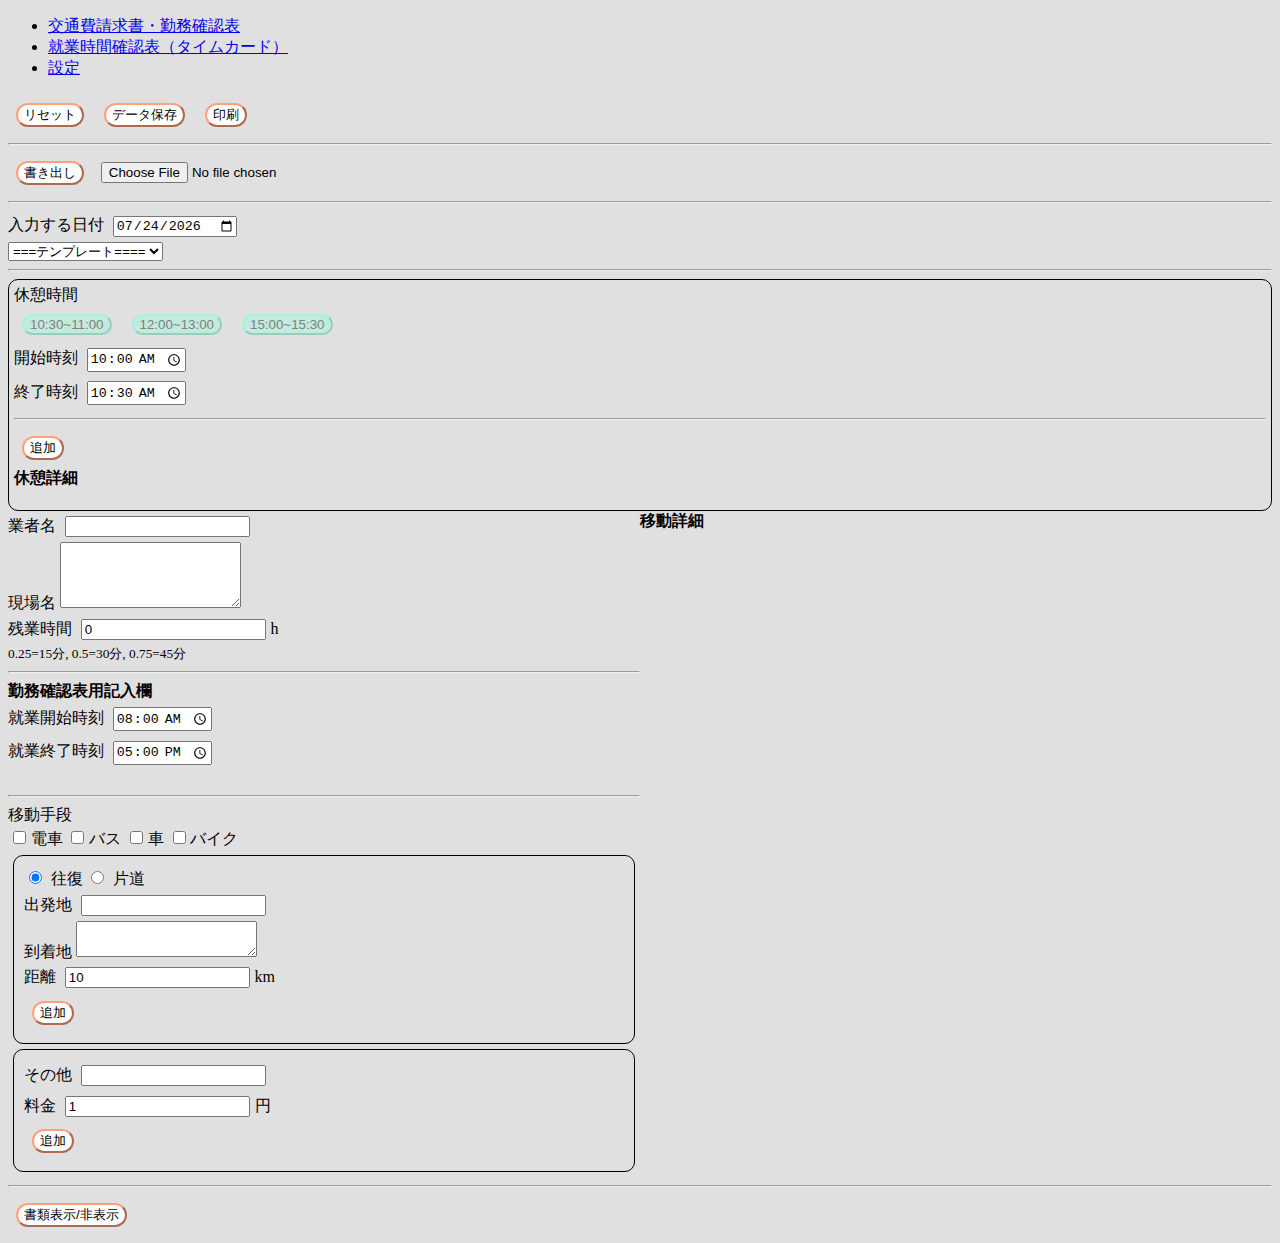
==== paper/invoice.html @ 856dcf21 "[mod]レイアウト微調整" ====
<!DOCTYPE html>
<html lang="ja">
  <head>
    <meta charset="UTF-8" />
    <meta name="viewport" content="width=device-width, initial-scale=1.0" />
    <title>交通費請求書・勤務確認表</title>
    <link rel="stylesheet" href="../css/view.css" />
    <link rel="stylesheet" href="../css/paper-common.css" />
    <link rel="stylesheet" href="../css/b5.css" />
    <link rel="stylesheet" href="../css/util.css" />
    <link rel="stylesheet" href="../css/common.css" />
    <link rel="stylesheet" href="../css/invoice.css" />
    <link rel="stylesheet" href="../css/invoice-work-content.css" />
  </head>
  <body>
    <header class="no-print">
      <ul>
        <li>
          <a href="./invoice.html">交通費請求書・勤務確認表</a>
        </li>
        <li>
          <a href="./timecard.html">就業時間確認表（タイムカード）</a>
        </li>
        <li>
          <a href="../setting/index.html">設定</a>
        </li>
      </ul>
      <div>
        <button onclick="reset()">リセット</button>
        <button class="action-button" onclick="save()">データ保存</button>
        <button onclick="print()">印刷</button>
        <hr />
        <button onclick="output()">書き出し</button>
        <input type="file" id="file-input" />
      </div>
      <hr />
    </header>
    <div class="no-print">
      <div>
        <label for="date-input">
          入力する日付
          <input type="date" name="date-input" id="date-input" />
        </label>
        <br />
        <select id="sele-template">
          <option value="">===テンプレート====</option>
        </select>
      </div>
      <hr />
      <div class="border-rounded">
        休憩時間
        <div>
          <button
            class="template-button"
            onclick="setRestTimeInput('10:30','11:00')"
          >
            10:30~11:00
          </button>
          <button
            class="template-button"
            onclick="setRestTimeInput('12:00','13:00')"
          >
            12:00~13:00
          </button>
          <button
            class="template-button"
            onclick="setRestTimeInput('15:00','15:30')"
          >
            15:00~15:30
          </button>
        </div>
        <div>
          <label for="rest-start-input">
            開始時刻
            <input
              type="time"
              name="rest-start"
              id="rest-start-input"
              value="10:00"
              step="900"
            />
          </label>
          <br />
          <label for="rest-finish-input">
            終了時刻
            <input
              type="time"
              name="rest-finish"
              id="rest-finish-input"
              value="10:30"
              step="900"
            />
          </label>
        </div>
        <hr />
        <button id="add-rest-time-button" onclick="addRestTime()">追加</button>

        <div>
          <div id="rest-list">
            <b>休憩詳細</b>
            <ol></ol>
          </div>
        </div>
      </div>
      <div id="input-container" class="no-print">
        <div>
          <div>
            <label for="vendor-input">業者名</label>
            <input type="text" id="vendor-input" />
            <br />
            <label for="site-input">現場名</label>
            <textarea name="site-input" id="site-input" rows="4"></textarea>
            <br />
          </div>
          <div>
            <label for="overtime-input">残業時間</label>
            <input
              type="number"
              name="overtime-input"
              id="overtime-input"
              min="0"
              step="0.25"
              value="0"
            />h
            <br />
            <small>0.25=15分, 0.5=30分, 0.75=45分</small>
          </div>
          <hr />
          <div id="for-timecard-wrapper">
            <b>勤務確認表用記入欄</b>
            <div></div>
            <div id="work-time-wrapper">
              <label for="start-time-input">
                就業開始時刻
                <input
                  type="time"
                  name="start-time"
                  id="start-time-input"
                  value="08:00"
                  step="900"
                />
              </label>
              <br />
              <label for="finish-time-input">
                就業終了時刻
                <input
                  type="time"
                  name="finish-time"
                  id="finish-time-input"
                  value="17:00"
                  step="900"
                />
              </label>
            </div>
            <br />
          </div>
          <hr />
          <div id="way-wrapper">
            <label for="way-radio">移動手段</label>
            <br />

            <!-- <label for="way-train">
              <input
                type="checkbox"
                name="way-radio"
                value="-1"
                id="way-none"
                checked
              />
              なし
            </label> -->
            <label for="way-train">
              <input
                type="checkbox"
                name="way-radio"
                value="0"
                id="way-train"
              />電車
            </label>
            <label for="way-bus">
              <input
                type="checkbox"
                name="way-radio"
                value="1"
                id="way-bus"
              />バス
            </label>
            <label for="way-car">
              <input
                type="checkbox"
                name="way-radio"
                value="2"
                id="way-car"
              />車
            </label>
            <label for="way-bike">
              <input
                type="checkbox"
                name="way-radio"
                value="3"
                id="way-bike"
              />バイク
            </label>
          </div>

          <div id="path-detail-wrapper">
            <div>
              <div>
                <label for="roundtrip-radio">
                  <input
                    type="radio"
                    name="roundtrip-rate-radio"
                    id="roundtrip-radio"
                    value="2"
                    checked
                  />
                  往復
                </label>
                <label for="oneway-radio">
                  <input
                    type="radio"
                    name="roundtrip-rate-radio"
                    id="oneway-radio"
                    value="1"
                  />
                  片道
                </label>
              </div>
              <div id="car-detali-form-wrapper">
                <label for="from-input"
                  >出発地
                  <input type="text" name="from-input" id="from-input" />
                </label>
                <br />
                <label for="to-input">
                  到着地
                  <!-- <input type="text" name="to-input" id="to-input" /> -->
                  <textarea name="to-input" id="to-input"></textarea>
                </label>
              </div>
              <div>
                <label for="distance-input">
                  距離
                  <input
                    type="number"
                    min="1"
                    step="1"
                    id="distance-input"
                    value="10"
                  /><span>km</span>
                </label>
              </div>
              <div>
                <button id="add-detail-button">追加</button>
              </div>
            </div>
            <div id="others-wrapper">
              <label for="">
                その他
                <input type="text" name="others-input" id="others-input" />
              </label>
              <br />
              <label for="others-fee">
                料金
                <input
                  type="number"
                  name="others-fee"
                  id="others-fee-input"
                  value="1"
                  min="1"
                />円
              </label>
              <div><button id="add-others-button">追加</button></div>
            </div>
          </div>
        </div>
        <div id="work-content-wrapper">
          <div id="added-details">
            <b>移動詳細</b>
            <ol></ol>
          </div>
        </div>
      </div>
      <hr />
      <button onclick="toggleSheet()">書類表示/非表示</button>
    </div>
    <section class="sheet" style="display: none">
      <div id="row_1">交通費請求書・勤務確認表</div>
      <div id="row_2">
        <div class="col_1">
          切符・領収書等は用紙にホッチキスで外れないように留めて下さい。<br />
          ※夜勤・現着中止・雨天中止等も記入して下さい。
        </div>
        <div class="col_2">
          <table id="sign">
            <tr>
              <td>請求者名</td>
              <td>
                &nbsp;<span id="fee-month">月給</span>&nbsp;<span id="fee-week"
                  >週給</span
                >&nbsp;
              </td>
              <td id="name-text"></td>
            </tr>
          </table>
        </div>
      </div>
      <div id="row_3">
        <table>
          <thead>
            <tr>
              <td>曜日</td>
              <td>日付</td>
              <td colspan="2">業者名・現場名</td>
              <td>残業</td>
              <td>交通手段</td>
              <td colspan="5">利用区間</td>
              <td>小計</td>
            </tr>
          </thead>
          <tbody>
            <tr>
              <td>金</td>
              <td>
                <div class="date-cell">
                  <div class="month"></div>
                  <div>/</div>
                  <div class="day"></div>
                </div>
              </td>
              <td colspan="2">
                <table class="normal-table">
                  <tr>
                    <td></td>
                  </tr>
                  <tr>
                    <td></td>
                  </tr>
                </table>
              </td>
              <td class="overtime">
                <span class="text"></span>
                <div></div>
              </td>
              <td>
                <div class="path-select">
                  <div>
                    <div class="path-way">電車</div>
                    <div>・</div>
                    <div class="path-way">バス</div>
                  </div>
                  <div>
                    <div class="path-way">車</div>
                    <div>・</div>
                    <div class="path-way">バイク</div>
                  </div>
                </div>
              </td>
              <td>
                <table class="normal-table path-table">
                  <tr>
                    <td class="path-detail-cell"><div></div></td>
                  </tr>
                  <tr>
                    <td></td>
                  </tr>
                  <tr>
                    <td></td>
                  </tr>
                </table>
              </td>
              <td>
                <table class="normal-table path-table">
                  <tr>
                    <td></td>
                  </tr>
                  <tr>
                    <td></td>
                  </tr>
                  <tr>
                    <td></td>
                  </tr>
                </table>
              </td>
              <td>
                <table class="normal-table path-table">
                  <tr>
                    <td></td>
                  </tr>
                  <tr>
                    <td></td>
                  </tr>
                  <tr>
                    <td></td>
                  </tr>
                </table>
              </td>
              <td>
                <table class="normal-table path-table">
                  <tr>
                    <td></td>
                  </tr>
                  <tr>
                    <td></td>
                  </tr>
                  <tr>
                    <td></td>
                  </tr>
                </table>
              </td>
              <td>
                <table class="normal-table path-table">
                  <tr>
                    <td></td>
                  </tr>
                  <tr>
                    <td></td>
                  </tr>
                  <tr>
                    <td></td>
                  </tr>
                </table>
              </td>
              <td></td>
            </tr>

            <tr>
              <td>土</td>
              <td>
                <div class="date-cell">
                  <div class="month"></div>
                  <div>/</div>
                  <div class="day"></div>
                </div>
              </td>
              <td colspan="2">
                <table class="normal-table">
                  <tr>
                    <td></td>
                  </tr>
                  <tr>
                    <td></td>
                  </tr>
                </table>
              </td>
              <td class="overtime">
                <span class="text"></span>
                <div></div>
              </td>
              <td>
                <div class="path-select">
                  <div>
                    <div class="path-way">電車</div>
                    <div>・</div>
                    <div class="path-way">バス</div>
                  </div>
                  <div>
                    <div class="path-way">車</div>
                    <div>・</div>
                    <div class="path-way">バイク</div>
                  </div>
                </div>
              </td>
              <td>
                <table class="normal-table path-table">
                  <tr>
                    <td class="path-detail-cell"><div></div></td>
                  </tr>
                  <tr>
                    <td></td>
                  </tr>
                  <tr>
                    <td></td>
                  </tr>
                </table>
              </td>

              <td>
                <table class="normal-table path-table">
                  <tr>
                    <td></td>
                  </tr>
                  <tr>
                    <td></td>
                  </tr>
                  <tr>
                    <td></td>
                  </tr>
                </table>
              </td>

              <td>
                <table class="normal-table path-table">
                  <tr>
                    <td></td>
                  </tr>
                  <tr>
                    <td></td>
                  </tr>
                  <tr>
                    <td></td>
                  </tr>
                </table>
              </td>
              <td>
                <table class="normal-table path-table">
                  <tr>
                    <td></td>
                  </tr>
                  <tr>
                    <td></td>
                  </tr>
                  <tr>
                    <td></td>
                  </tr>
                </table>
              </td>
              <td>
                <table class="normal-table path-table">
                  <tr>
                    <td></td>
                  </tr>
                  <tr>
                    <td></td>
                  </tr>
                  <tr>
                    <td></td>
                  </tr>
                </table>
              </td>

              <td></td>
            </tr>
            <tr>
              <td>日</td>
              <td>
                <div class="date-cell">
                  <div class="month"></div>
                  <div>/</div>
                  <div class="day"></div>
                </div>
              </td>
              <td colspan="2">
                <table class="normal-table">
                  <tr>
                    <td></td>
                  </tr>
                  <tr>
                    <td></td>
                  </tr>
                </table>
              </td>
              <td class="overtime">
                <span class="text"></span>
                <div></div>
              </td>
              <td>
                <div class="path-select">
                  <div>
                    <div class="path-way">電車</div>
                    <div>・</div>
                    <div class="path-way">バス</div>
                  </div>
                  <div>
                    <div class="path-way">車</div>
                    <div>・</div>
                    <div class="path-way">バイク</div>
                  </div>
                </div>
              </td>
              <td>
                <table class="normal-table path-table">
                  <tr>
                    <td class="path-detail-cell"><div></div></td>
                  </tr>
                  <tr>
                    <td></td>
                  </tr>
                  <tr>
                    <td></td>
                  </tr>
                </table>
              </td>
              <td>
                <table class="normal-table path-table">
                  <tr>
                    <td></td>
                  </tr>
                  <tr>
                    <td></td>
                  </tr>
                  <tr>
                    <td></td>
                  </tr>
                </table>
              </td>
              <td>
                <table class="normal-table path-table">
                  <tr>
                    <td></td>
                  </tr>
                  <tr>
                    <td></td>
                  </tr>
                  <tr>
                    <td></td>
                  </tr>
                </table>
              </td>
              <td>
                <table class="normal-table path-table">
                  <tr>
                    <td></td>
                  </tr>
                  <tr>
                    <td></td>
                  </tr>
                  <tr>
                    <td></td>
                  </tr>
                </table>
              </td>
              <td>
                <table class="normal-table path-table">
                  <tr>
                    <td></td>
                  </tr>
                  <tr>
                    <td></td>
                  </tr>
                  <tr>
                    <td></td>
                  </tr>
                </table>
              </td>

              <td></td>
            </tr>
            <tr>
              <td>月</td>
              <td>
                <div class="date-cell">
                  <div class="month"></div>
                  <div>/</div>
                  <div class="day"></div>
                </div>
              </td>
              <td colspan="2">
                <table class="normal-table">
                  <tr>
                    <td></td>
                  </tr>
                  <tr>
                    <td></td>
                  </tr>
                </table>
              </td>
              <td class="overtime">
                <span class="text"></span>
                <div></div>
              </td>
              <td>
                <div class="path-select">
                  <div>
                    <div class="path-way">電車</div>
                    <div>・</div>
                    <div class="path-way">バス</div>
                  </div>
                  <div>
                    <div class="path-way">車</div>
                    <div>・</div>
                    <div class="path-way">バイク</div>
                  </div>
                </div>
              </td>
              <td>
                <table class="normal-table path-table">
                  <tr>
                    <td class="path-detail-cell"><div></div></td>
                  </tr>
                  <tr>
                    <td></td>
                  </tr>
                  <tr>
                    <td></td>
                  </tr>
                </table>
              </td>
              <td>
                <table class="normal-table path-table">
                  <tr>
                    <td></td>
                  </tr>
                  <tr>
                    <td></td>
                  </tr>
                  <tr>
                    <td></td>
                  </tr>
                </table>
              </td>
              <td>
                <table class="normal-table path-table">
                  <tr>
                    <td></td>
                  </tr>
                  <tr>
                    <td></td>
                  </tr>
                  <tr>
                    <td></td>
                  </tr>
                </table>
              </td>
              <td>
                <table class="normal-table path-table">
                  <tr>
                    <td></td>
                  </tr>
                  <tr>
                    <td></td>
                  </tr>
                  <tr>
                    <td></td>
                  </tr>
                </table>
              </td>
              <td>
                <table class="normal-table path-table">
                  <tr>
                    <td></td>
                  </tr>
                  <tr>
                    <td></td>
                  </tr>
                  <tr>
                    <td></td>
                  </tr>
                </table>
              </td>

              <td></td>
            </tr>
            <tr>
              <td>火</td>
              <td>
                <div class="date-cell">
                  <div class="month"></div>
                  <div>/</div>
                  <div class="day"></div>
                </div>
              </td>
              <td colspan="2">
                <table class="normal-table">
                  <tr>
                    <td></td>
                  </tr>
                  <tr>
                    <td></td>
                  </tr>
                </table>
              </td>
              <td class="overtime">
                <span class="text"></span>
                <div></div>
              </td>
              <td>
                <div class="path-select">
                  <div>
                    <div class="path-way">電車</div>
                    <div>・</div>
                    <div class="path-way">バス</div>
                  </div>
                  <div>
                    <div class="path-way">車</div>
                    <div>・</div>
                    <div class="path-way">バイク</div>
                  </div>
                </div>
              </td>

              <td>
                <table class="normal-table path-table">
                  <tr>
                    <td class="path-detail-cell"><div></div></td>
                  </tr>
                  <tr>
                    <td></td>
                  </tr>
                  <tr>
                    <td></td>
                  </tr>
                </table>
              </td>
              <td>
                <table class="normal-table path-table">
                  <tr>
                    <td></td>
                  </tr>
                  <tr>
                    <td></td>
                  </tr>
                  <tr>
                    <td></td>
                  </tr>
                </table>
              </td>
              <td>
                <table class="normal-table path-table">
                  <tr>
                    <td></td>
                  </tr>
                  <tr>
                    <td></td>
                  </tr>
                  <tr>
                    <td></td>
                  </tr>
                </table>
              </td>
              <td>
                <table class="normal-table path-table">
                  <tr>
                    <td></td>
                  </tr>
                  <tr>
                    <td></td>
                  </tr>
                  <tr>
                    <td></td>
                  </tr>
                </table>
              </td>
              <td>
                <table class="normal-table path-table">
                  <tr>
                    <td></td>
                  </tr>
                  <tr>
                    <td></td>
                  </tr>
                  <tr>
                    <td></td>
                  </tr>
                </table>
              </td>
              <td></td>
            </tr>
            <tr>
              <td>水</td>
              <td>
                <div class="date-cell">
                  <div class="month"></div>
                  <div>/</div>
                  <div class="day"></div>
                </div>
              </td>
              <td colspan="2">
                <table class="normal-table">
                  <tr>
                    <td></td>
                  </tr>
                  <tr>
                    <td></td>
                  </tr>
                </table>
              </td>
              <td class="overtime">
                <span class="text"></span>
                <div></div>
              </td>
              <td>
                <div class="path-select">
                  <div>
                    <div class="path-way">電車</div>
                    <div>・</div>
                    <div class="path-way">バス</div>
                  </div>
                  <div>
                    <div class="path-way">車</div>
                    <div>・</div>
                    <div class="path-way">バイク</div>
                  </div>
                </div>
              </td>
              <td>
                <table class="normal-table path-table">
                  <tr>
                    <td class="path-detail-cell"><div></div></td>
                  </tr>

                  <tr>
                    <td></td>
                  </tr>
                  <tr>
                    <td></td>
                  </tr>
                </table>
              </td>

              <td>
                <table class="normal-table path-table">
                  <tr>
                    <td></td>
                  </tr>
                  <tr>
                    <td></td>
                  </tr>
                  <tr>
                    <td></td>
                  </tr>
                </table>
              </td>

              <td>
                <table class="normal-table path-table">
                  <tr>
                    <td></td>
                  </tr>
                  <tr>
                    <td></td>
                  </tr>
                  <tr>
                    <td></td>
                  </tr>
                </table>
              </td>
              <td>
                <table class="normal-table path-table">
                  <tr>
                    <td></td>
                  </tr>
                  <tr>
                    <td></td>
                  </tr>
                  <tr>
                    <td></td>
                  </tr>
                </table>
              </td>
              <td>
                <table class="normal-table path-table">
                  <tr>
                    <td></td>
                  </tr>
                  <tr>
                    <td></td>
                  </tr>
                  <tr>
                    <td></td>
                  </tr>
                </table>
              </td>

              <td></td>
            </tr>
            <tr>
              <td>木</td>
              <td>
                <div class="date-cell">
                  <div class="month"></div>
                  <div>/</div>
                  <div class="day"></div>
                </div>
              </td>
              <td colspan="2">
                <table class="normal-table">
                  <tr>
                    <td></td>
                  </tr>
                  <tr>
                    <td></td>
                  </tr>
                </table>
              </td>
              <td class="overtime">
                <span class="text"></span>
                <div></div>
              </td>
              <td>
                <div class="path-select">
                  <div>
                    <div class="path-way">電車</div>
                    <div>・</div>
                    <div class="path-way">バス</div>
                  </div>
                  <div>
                    <div class="path-way">車</div>
                    <div>・</div>
                    <div class="path-way">バイク</div>
                  </div>
                </div>
              </td>
              <td>
                <table class="normal-table path-table">
                  <tr>
                    <td class="path-detail-cell"><div></div></td>
                  </tr>
                  <tr>
                    <td></td>
                  </tr>
                  <tr>
                    <td></td>
                  </tr>
                </table>
              </td>

              <td>
                <table class="normal-table path-table">
                  <tr>
                    <td></td>
                  </tr>
                  <tr>
                    <td></td>
                  </tr>
                  <tr>
                    <td></td>
                  </tr>
                </table>
              </td>

              <td>
                <table class="normal-table path-table">
                  <tr>
                    <td></td>
                  </tr>
                  <tr>
                    <td></td>
                  </tr>
                  <tr>
                    <td></td>
                  </tr>
                </table>
              </td>
              <td>
                <table class="normal-table path-table">
                  <tr>
                    <td></td>
                  </tr>
                  <tr>
                    <td></td>
                  </tr>
                  <tr>
                    <td></td>
                  </tr>
                </table>
              </td>
              <td>
                <table class="normal-table path-table">
                  <tr>
                    <td></td>
                  </tr>
                  <tr>
                    <td></td>
                  </tr>
                  <tr>
                    <td></td>
                  </tr>
                </table>
              </td>

              <td></td>
            </tr>
          </tbody>
          <tfoot id="table-foot">
            <tr>
              <td colspan="2">出勤日数</td>
              <td>
                <span></span>
                <div></div>
              </td>
              <td>残業合計時間</td>
              <td>
                <span></span>
                <div></div>
              </td>
              <td colspan="4">交通費合計</td>
              <td colspan="3"><div></div></td>
            </tr>
          </tfoot>
        </table>
      </div>

      <div id="row_4">
        <table>
          <tr>
            <td><small>※事務記入欄</small></td>
            <td>電車</td>
            <td></td>
            <td>電車<br />バス</td>
            <td></td>
            <td>車</td>
            <td></td>
            <td>バイク</td>
            <td></td>
            <td>駐車場</td>
            <td></td>
            <td>高速代</td>
            <td></td>
            <td>（　　　）</td>
            <td></td>
          </tr>
        </table>
      </div>
    </section>

    <script src="../js/util.js"></script>
    <script src="../js/common.js"></script>
    <script src="../js/invoice.js"></script>
    <script src="../js/invoice-controll.js"></script>
    <script src="../js/event.js"></script>
    <!-- invoice-init.js : event.jsよりも後に -->
    <script src="../js/invoice-init.js"></script>
    <script src="../js/storage.js"></script>
  </body>
</html>
---- css/view.css ----
button {
  border-radius: 1rem;
  border-color: lightsalmon;
  background-color: white;
  margin: 0.5rem;
}

input {
  margin: 0.3rem;
}
---- css/paper-common.css ----
/* 印刷時の用紙設定 */
@page {
  margin: 0; /* ヘッダー・フッダーを無効化 */
}

/* 要素の初期化 */
.sheet *:not(small, b) {
  /* マージン・パディングをリセットした方がデザインしやすい */
  margin: 0;
  padding: 0;
  /* デフォルトのフォント */
  /* color: black; */
  font-family: '游ゴシック Medium', 'Yu Gothic Medium', '游ゴシック体', YuGothic,
    sans-serif;
  font-size: 9.5pt;
  font-weight: normal;
}

.sheet table {
  border-collapse: collapse;
  text-align: center;
}

/* ページレイアウト (section.sheet を１ページとする) */
.sheet {
  overflow: hidden;
  position: relative;
  box-sizing: border-box;
  /* page-break-after: always; */

  /* 余白サイズ */
  padding-top: 5mm;
  padding-left: 5mm;
  padding-right: 5mm;
}

/* プレビュー用のスタイル */
@media screen {
  body {
    background: #e0e0e0;
  }
  .sheet {
    background: white; /* 背景を白く */
    box-shadow: 0 0.5mm 2mm rgba(0, 0, 0, 0.3); /* ドロップシャドウ */
    margin: 5mm auto;
  }
}
/* 印刷用スタイル */
@media print {
  body {
    margin: 0;
  }
  .no-print {
    display: none;
    height: 0;
    overflow: hidden;
  }
}
---- css/b5.css ----
/* 印刷時の用紙設定 */
@page {
  size: 257mm 182mm; /* 用紙サイズ */
}

/* ページレイアウト (section.sheet を１ページとする) */
.sheet {
  /* 用紙サイズ B5 */
  height: 181mm;
  width: 257mm;
}

/* 印刷用スタイル */
@media print {
  body {
    /* width: 257mm; */
    height: 181mm;
  }
}
---- css/util.css ----
.border-rounded {
  border: 1px solid black;
  border-radius: 10px;
  padding: 5px;
}
---- css/common.css ----
.remove-button {
  border: 1px pink solid;
  border-radius: 100%;
  background-color: pink;
  color: red;
}
---- css/invoice.css ----
@media screen {
  .active {
    background-color: rgba(116, 238, 137, 0.291);
  }
}

.font-big {
  font-size: 12pt !important;
}

.template-button {
  color: gray;
  border-radius: 20px;
  border-color: rgba(127, 255, 212, 0.427);
  background-color: rgba(127, 255, 212, 0.312);
}
.template-button:hover {
  color: black;

  border-color: rgba(127, 255, 212, 0.534);
  background-color: rgba(127, 255, 212, 0.6);
}

div#input-container {
  display: flex;
}

div#input-container > div {
  width: 50%;
  min-height: 100px;
}

#input-container > div input[type='text'],
#input-container > div input[type='number'] {
  max-width: 70%;
}

/**===========================**/

div#row_1 {
  height: 5mm;
  text-align: center;
  /* font-weight: bold !important; */
}
/**===========================**/
div#row_2 {
  height: 12mm;
  display: flex;
}
div#row_2 div.col_1 {
  width: 175mm;
  float: left;
}
div#row_2 div.col_2 {
  float: right;
  padding: 1px;
}
table#sign {
  border: black 1px solid;
  padding: 1mm;
  height: 8mm;
}
table#sign tr {
  padding: 2px;
}

table#sign tr td {
  border: black 3px double;
}

table#sign td:nth-child(1) {
  width: 20mm;
}
table#sign td:nth-child(2) {
  width: 20mm;
}
/* table#sign td:nth-child(2) span:nth-child(2) {
  border: 2px solid black;
  border-radius: 60%;
} */
.fee-mark {
  border: 2px solid black;
  border-radius: 60%;
}
table#sign td:nth-child(3) {
  width: 50mm;
}
/**===========================**/
div#row_3 {
  height: 137mm;
}
div#row_3 > table {
  height: 134mm;
  width: 247mm;
}
div#row_3 > table td {
  position: relative;
}

/**===========BORDER================**/

div#row_3 > table thead tr {
  border: 1px solid black;
  border-top: 3px black double;
  border-bottom: 3px black double;
}
div#row_3 > table thead td {
  border: 2px solid black;
}

div#row_3 > table tfoot tr {
  border: 1px solid black;
  border-top: 3px black double;
  border-bottom: 3px black double;
}
div#row_3 > table tfoot td {
  border: 2px solid black;
}

div#row_3 > table tbody td {
  border: 2px solid black;
}

div#row_3 table tr td:nth-child(3) td {
  height: 8mm;
}
div#row_3 table tr td:nth-child(3) td > div {
  height: 8mm;
  align-content: center;
}
div#row_3 > table tr td:first-child {
  border-left: 4px black double;
}
div#row_3 > table tr td:nth-child(2) {
}
div#row_3 > table tr td:nth-child(4) {
}
div#row_3 > table tr td:nth-of-type(n + 6):nth-of-type(-n + 9) {
  border-right: 1px lightgray solid;
}
div#row_3 > table tr td:nth-of-type(n + 7):nth-of-type(-n + 10) {
  border-left: 1px lightgray solid;
}
div#row_3 > table tr td:last-child {
  border-right: 3px black double;
}
div#row_3 > table tbody tr:last-child {
  border-bottom: 4px black double;
}

#row_3 thead td:last-child,
#row_3 tfoot td:last-child {
  border-right: 3px black double !important;
}

#row_3 thead td:last-child {
  border-left: 2px solid black !important;
}

div#row_3 > table.normal-table td {
  border: none !important;
}

/* 小計 */
div#row_3 > table > tbody > tr > td:nth-child(11) {
  font-weight: bold;
  font-size: 12pt;
}

/* 残業 */
div#row_3 > table :not(thead) tr td:nth-child(4) div {
  position: absolute;
  right: 1px;
  bottom: 1px;
}
div#row_3 > table :not(thead) tr td:nth-child(4) div::before {
  content: 'H';
}
/* 出勤日数 */

div#row_3 > table tfoot tr td:nth-child(2) div {
  position: absolute;
  right: 1px;
  bottom: 1px;
}
div#row_3 > table tfoot tr td:nth-child(2) div::before {
  content: 'P';
}

div#row_3 > table > tr {
  height: 16mm;
}

div#row_3 tfoot td:nth-child(even) span {
  font-weight: bold !important;
  font-size: 12pt;
}

/**==========列幅==============**/
div#row_3 > table :not(tfoot) td:nth-child(1) {
  width: 7mm;
}
div#row_3 > table :not(tfoot) td:nth-child(2) {
  width: 10mm;
}
div#row_3 > table :not(tfoot) td:nth-child(3) {
  width: 50mm;
}
div#row_3 > table :not(tfoot) td:nth-child(4) {
  width: 13mm;
}
div#row_3 > table :not(tfoot) td:nth-child(5) {
  width: 25mm;
}
div#row_3 > table :not(tfoot) td {
  width: 22mm;
}
div#row_3 > table :not(tfoot) td:nth-child(11) {
  width: 13mm;
}

div#row_3 > table tfoot td:nth-child(2) {
  width: 27mm;
}
div#row_3 > table tfoot td:nth-child(3) {
  width: 23mm;
}
.date-cell {
  width: 9mm;
  margin: auto !important;
}
.date-cell .month {
  text-align: left;
}
.date-cell .day {
  text-align: right;
}
div#row_3 > table tbody td:nth-child(2) {
  width: 11mm;
}

.normal-table {
  width: 100%;
  height: 100%;
}
.normal-table tr {
  border: none !important;
}
.normal-table td {
  border: none !important;
}
.normal-table tr:first-child td {
  border-bottom: solid 1px lightgray !important;
}
.normal-table tr:first-child {
  border-top: none;
}
.normal-table tr:last-child {
  border-bottom: none;
}

.path-table tr:nth-child(2) {
  border-bottom: 1px solid black !important;
}
.path-table td {
  height: 5mm;
  border: 1px solid lightgray !important;
}
.path-table tr:first-child td {
  border-top: none !important;
}

.path-table td:first-child {
  border-left: none !important;
}
.path-table td:last-child {
  border-right: none !important;
}
.path-table tr:last-child td {
  border-bottom: none !important;
}
.path-select {
  /* display: flex;
  flex-direction: column; */
}
.path-select > div {
  display: flex;
  justify-content: center;
}
.path-table {
}
.path-table td {
  border: 1px solid black;
  width: 22mm !important;
}
/**** 移動手段 ****/

.way-path {
  position: relative;
}
.way-selected {
  border: 1px solid black;
  border-radius: 100%;
}

#path-detail-wrapper > div {
  margin: 5px;
  padding: 10px;
  border: solid black 1px;
  border-radius: 10px;
}
.path-detail-cell div {
  position: absolute;
  top: 0;
  left: 0;
  width: 112mm;
  height: 17mm;
  text-wrap: nowrap;
  align-content: center;
}
.path-detail-cell div * {
  position: relative;
  height: auto;
  z-index: 1;
}
.path-detail-cell div span {
  font-size: inherit;
}
.path-detail-cell div span::before {
  /* content: '×'; */
}

/**===========================**/
div#row_4 {
  height: 10mm;
  margin-top: 3mm;
}

div#row_4 table tr td:first-child {
  width: 20mm;
}
div#row_4 table tr td:not(:first-child) {
  width: 16mm;
  border: 1px black solid;
}
div#row_4 table tr td:nth-last-of-type(-n + 14) {
  border-top: 3px black solid;
  border-bottom: 3px black solid;
}
div#row_4 table tr td:nth-child(even) {
  border-left: 3px black solid;
}
div#row_4 table tr td:last-child {
  border-right: 3px black solid;
}
---- css/invoice-work-content.css ----
#work-time-row {
  background-color: white;
  padding: 5px;
  border-radius: 10px;
  border: 1px rgb(161, 161, 161) solid;
}
#work-time-label {
}
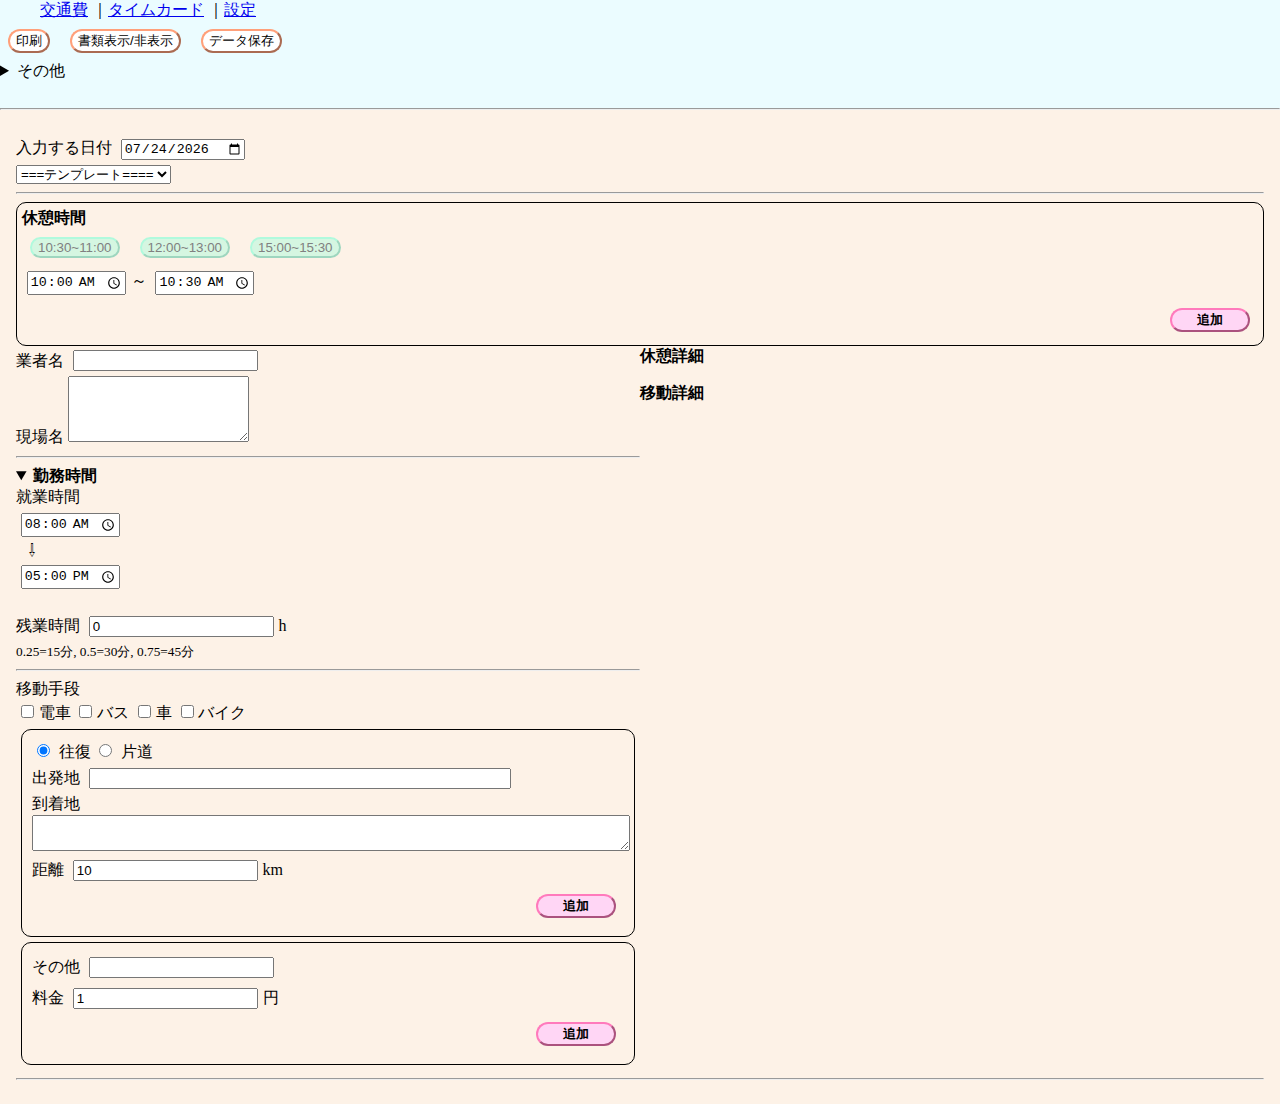
==== commit a7364bce: "デザイン変更" ====
--- a/paper/invoice.html
+++ b/paper/invoice.html
@@ -16,26 +16,32 @@
     <header class="no-print">
       <ul>
         <li>
-          <a href="./invoice.html">交通費請求書・勤務確認表</a>
+          <a href="./invoice.html">交通費</a>
         </li>
         <li>
-          <a href="./timecard.html">就業時間確認表（タイムカード）</a>
+          <a href="./timecard.html">タイムカード</a>
         </li>
         <li>
           <a href="../setting/index.html">設定</a>
         </li>
       </ul>
       <div>
-        <button onclick="reset()">リセット</button>
+        <button onclick="print()">印刷</button>
+        <button onclick="toggleSheet()">書類表示/非表示</button>
         <button class="action-button" onclick="save()">データ保存</button>
-        <button onclick="print()">印刷</button>
-        <hr />
-        <button onclick="output()">書き出し</button>
-        <input type="file" id="file-input" />
+        <details>
+          <summary>その他</summary>
+          <button onclick="output()">エクスポート</button>
+          <br />
+          <label for="file-input">インポート</label>
+          <input type="file" id="file-input" />
+          <!-- <button onclick="reset()">リセット</button> -->
+        </details>
+        <br />
       </div>
       <hr />
     </header>
-    <div class="no-print">
+    <div id="container" class="no-print">
       <div>
         <label for="date-input">
           入力する日付
@@ -48,7 +54,7 @@
       </div>
       <hr />
       <div class="border-rounded">
-        休憩時間
+        <b>休憩時間</b>
         <div>
           <button
             class="template-button"
@@ -70,36 +76,29 @@
           </button>
         </div>
         <div>
-          <label for="rest-start-input">
-            開始時刻
-            <input
-              type="time"
-              name="rest-start"
-              id="rest-start-input"
-              value="10:00"
-              step="900"
-            />
-          </label>
-          <br />
-          <label for="rest-finish-input">
-            終了時刻
-            <input
-              type="time"
-              name="rest-finish"
-              id="rest-finish-input"
-              value="10:30"
-              step="900"
-            />
-          </label>
+          <input
+            type="time"
+            name="rest-start"
+            id="rest-start-input"
+            value="10:00"
+            step="900"
+          />～
+          <input
+            type="time"
+            name="rest-finish"
+            id="rest-finish-input"
+            value="10:30"
+            step="900"
+          />
         </div>
-        <hr />
-        <button id="add-rest-time-button" onclick="addRestTime()">追加</button>
-
-        <div>
-          <div id="rest-list">
-            <b>休憩詳細</b>
-            <ol></ol>
-          </div>
+        <div class="text-right">
+          <button
+            id="add-rest-time-button"
+            class="add-button"
+            onclick="addRestTime()"
+          >
+            追加
+          </button>
         </div>
       </div>
       <div id="input-container" class="no-print">
@@ -112,26 +111,14 @@
             <textarea name="site-input" id="site-input" rows="4"></textarea>
             <br />
           </div>
-          <div>
-            <label for="overtime-input">残業時間</label>
-            <input
-              type="number"
-              name="overtime-input"
-              id="overtime-input"
-              min="0"
-              step="0.25"
-              value="0"
-            />h
-            <br />
-            <small>0.25=15分, 0.5=30分, 0.75=45分</small>
-          </div>
+
           <hr />
           <div id="for-timecard-wrapper">
-            <b>勤務確認表用記入欄</b>
-            <div></div>
-            <div id="work-time-wrapper">
-              <label for="start-time-input">
-                就業開始時刻
+            <details open>
+              <summary><b>勤務時間</b></summary>
+              <div id="work-time-wrapper">
+                就業時間
+                <br />
                 <input
                   type="time"
                   name="start-time"
@@ -139,10 +126,9 @@
                   value="08:00"
                   step="900"
                 />
-              </label>
-              <br />
-              <label for="finish-time-input">
-                就業終了時刻
+                <br />
+                &nbsp;&nbsp; ⇩
+                <br />
                 <input
                   type="time"
                   name="finish-time"
@@ -150,9 +136,22 @@
                   value="17:00"
                   step="900"
                 />
-              </label>
-            </div>
-            <br />
+              </div>
+              <br />
+              <div>
+                <label for="overtime-input">残業時間</label>
+                <input
+                  type="number"
+                  name="overtime-input"
+                  id="overtime-input"
+                  min="0"
+                  step="0.25"
+                  value="0"
+                />h
+                <br />
+                <small>0.25=15分, 0.5=30分, 0.75=45分</small>
+              </div>
+            </details>
           </div>
           <hr />
           <div id="way-wrapper">
@@ -160,15 +159,15 @@
             <br />
 
             <!-- <label for="way-train">
-              <input
-                type="checkbox"
-                name="way-radio"
-                value="-1"
-                id="way-none"
-                checked
-              />
-              なし
-            </label> -->
+                <input
+                  type="checkbox"
+                  name="way-radio"
+                  value="-1"
+                  id="way-none"
+                  checked
+                />
+                なし
+              </label> -->
             <label for="way-train">
               <input
                 type="checkbox"
@@ -250,8 +249,8 @@
                   /><span>km</span>
                 </label>
               </div>
-              <div>
-                <button id="add-detail-button">追加</button>
+              <div class="text-right">
+                <button id="add-detail-button" class="add-button">追加</button>
               </div>
             </div>
             <div id="others-wrapper">
@@ -270,11 +269,17 @@
                   min="1"
                 />円
               </label>
-              <div><button id="add-others-button">追加</button></div>
+              <div class="text-right">
+                <button id="add-others-button" class="add-button">追加</button>
+              </div>
             </div>
           </div>
         </div>
         <div id="work-content-wrapper">
+          <div id="rest-list">
+            <b>休憩詳細</b>
+            <ol></ol>
+          </div>
           <div id="added-details">
             <b>移動詳細</b>
             <ol></ol>
@@ -282,7 +287,6 @@
         </div>
       </div>
       <hr />
-      <button onclick="toggleSheet()">書類表示/非表示</button>
     </div>
     <section class="sheet" style="display: none">
       <div id="row_1">交通費請求書・勤務確認表</div>
--- a/css/view.css
+++ b/css/view.css
@@ -5,6 +5,11 @@
   margin: 0.5rem;
 }
 
+.add-button {
+  background-color: rgb(255, 214, 245);
+  border-color: rgb(255, 122, 188);
+  font-weight: bold;
+}
 input {
   margin: 0.3rem;
 }
--- a/css/paper-common.css
+++ b/css/paper-common.css
@@ -37,7 +37,7 @@
 /* プレビュー用のスタイル */
 @media screen {
   body {
-    background: #e0e0e0;
+    background: #fdf2e7;
   }
   .sheet {
     background: white; /* 背景を白く */
--- a/css/invoice.css
+++ b/css/invoice.css
@@ -3,11 +3,37 @@
     background-color: rgba(116, 238, 137, 0.291);
   }
 }
-
+body {
+  margin: 0;
+}
+header {
+  position: sticky;
+  top: 0;
+  background-color: rgb(235, 252, 255);
+}
+header > ul {
+  display: flex;
+  margin: 0;
+  list-style: none;
+}
+header > ul li:not(:last-child)::after {
+  content: '｜';
+}
+header details {
+  display: inline;
+}
+#container {
+  padding: 1rem;
+}
 .font-big {
   font-size: 12pt !important;
 }
-
+.add-button {
+  width: 5rem;
+}
+.text-right {
+  text-align: right;
+}
 .template-button {
   color: gray;
   border-radius: 20px;
@@ -35,6 +61,9 @@
   max-width: 70%;
 }
 
+#car-detali-form-wrapper * {
+  width: 100%;
+}
 /**===========================**/
 
 div#row_1 {
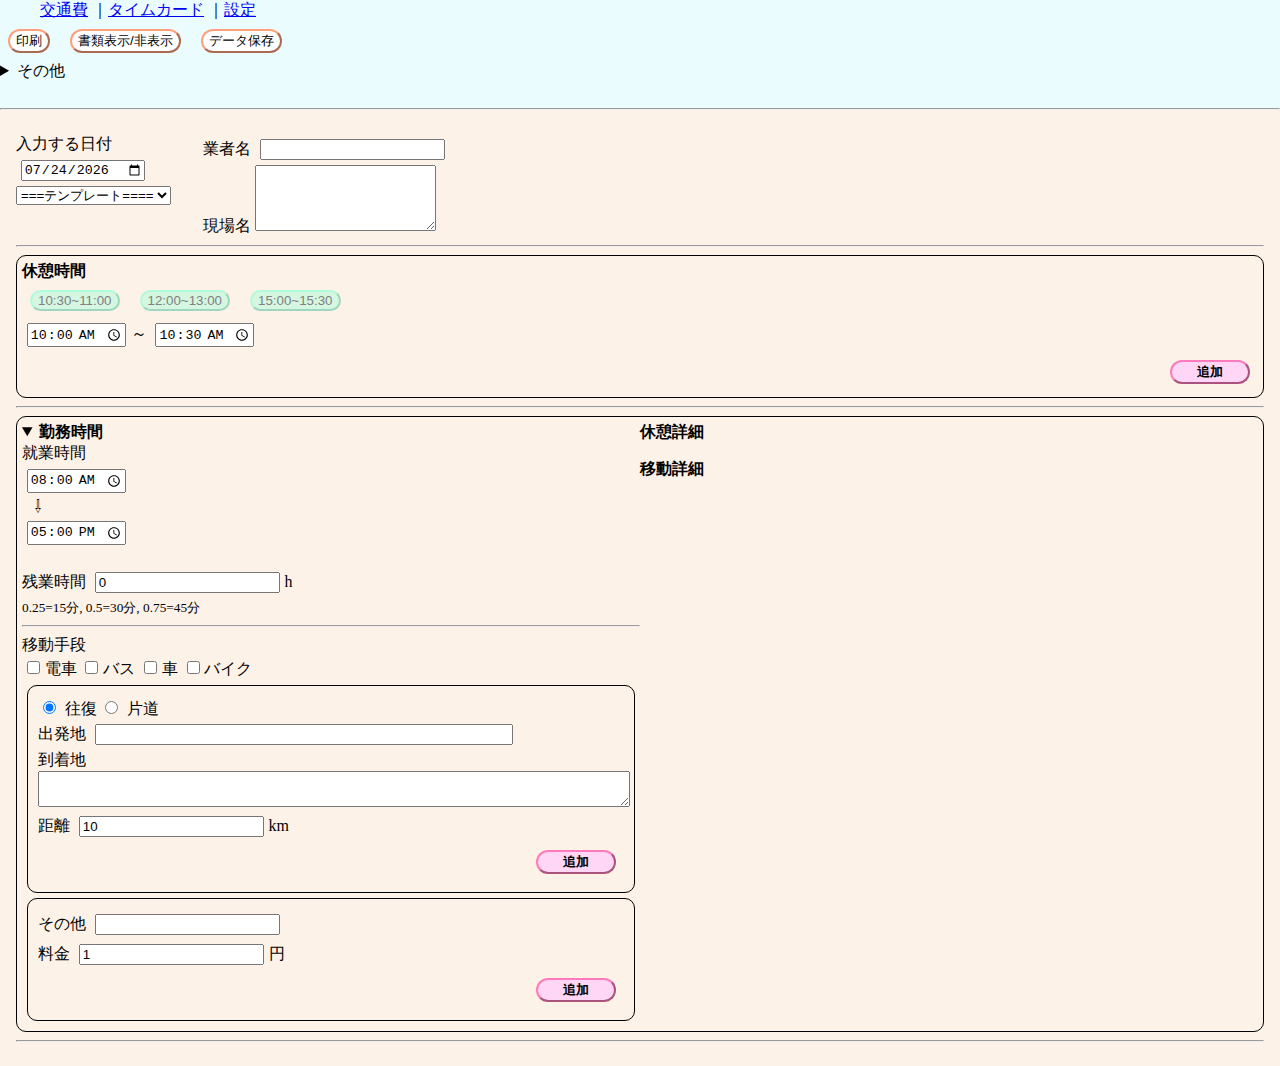
==== commit f2f0ba7b: "[mod]レイアウト微調整・印刷時の帳票表示調整" ====
--- a/paper/invoice.html
+++ b/paper/invoice.html
@@ -42,15 +42,24 @@
       <hr />
     </header>
     <div id="container" class="no-print">
-      <div>
-        <label for="date-input">
-          入力する日付
+      <div class="d-flex">
+        <div class="m-r2">
+          <label for="date-input"> 入力する日付 </label>
+          <br />
           <input type="date" name="date-input" id="date-input" />
-        </label>
-        <br />
-        <select id="sele-template">
-          <option value="">===テンプレート====</option>
-        </select>
+          <br />
+          <select id="sele-template">
+            <option value="">===テンプレート====</option>
+          </select>
+        </div>
+        <div>
+          <label for="vendor-input">業者名</label>
+          <input type="text" id="vendor-input" />
+          <br />
+          <label for="site-input">現場名</label>
+          <textarea name="site-input" id="site-input" rows="4"></textarea>
+          <br />
+        </div>
       </div>
       <hr />
       <div class="border-rounded">
@@ -101,18 +110,9 @@
           </button>
         </div>
       </div>
-      <div id="input-container" class="no-print">
+      <hr />
+      <div id="input-container" class="d-flex border-rounded">
         <div>
-          <div>
-            <label for="vendor-input">業者名</label>
-            <input type="text" id="vendor-input" />
-            <br />
-            <label for="site-input">現場名</label>
-            <textarea name="site-input" id="site-input" rows="4"></textarea>
-            <br />
-          </div>
-
-          <hr />
           <div id="for-timecard-wrapper">
             <details open>
               <summary><b>勤務時間</b></summary>
--- a/css/b5.css
+++ b/css/b5.css
@@ -1,19 +1,20 @@
-/* 印刷時の用紙設定 */
-@page {
-  size: 257mm 182mm; /* 用紙サイズ */
-}
-
 /* ページレイアウト (section.sheet を１ページとする) */
 .sheet {
   /* 用紙サイズ B5 */
-  height: 181mm;
+  height: 182mm;
   width: 257mm;
 }
 
 /* 印刷用スタイル */
 @media print {
+  /* 印刷時の用紙設定 */
+  @page {
+    /* 用紙サイズ */
+    /* size: 257mm 182mm; */
+    size: JIS-B5 landscape;
+  }
   body {
-    /* width: 257mm; */
-    height: 181mm;
+    width: 257mm;
+    height: 182mm;
   }
 }
--- a/css/invoice.css
+++ b/css/invoice.css
@@ -2,6 +2,12 @@
   .active {
     background-color: rgba(116, 238, 137, 0.291);
   }
+}
+.d-flex {
+  display: flex;
+}
+.m-r2 {
+  margin-right: 2rem;
 }
 body {
   margin: 0;
@@ -47,15 +53,10 @@
   background-color: rgba(127, 255, 212, 0.6);
 }
 
-div#input-container {
-  display: flex;
-}
-
 div#input-container > div {
   width: 50%;
   min-height: 100px;
 }
-
 #input-container > div input[type='text'],
 #input-container > div input[type='number'] {
   max-width: 70%;
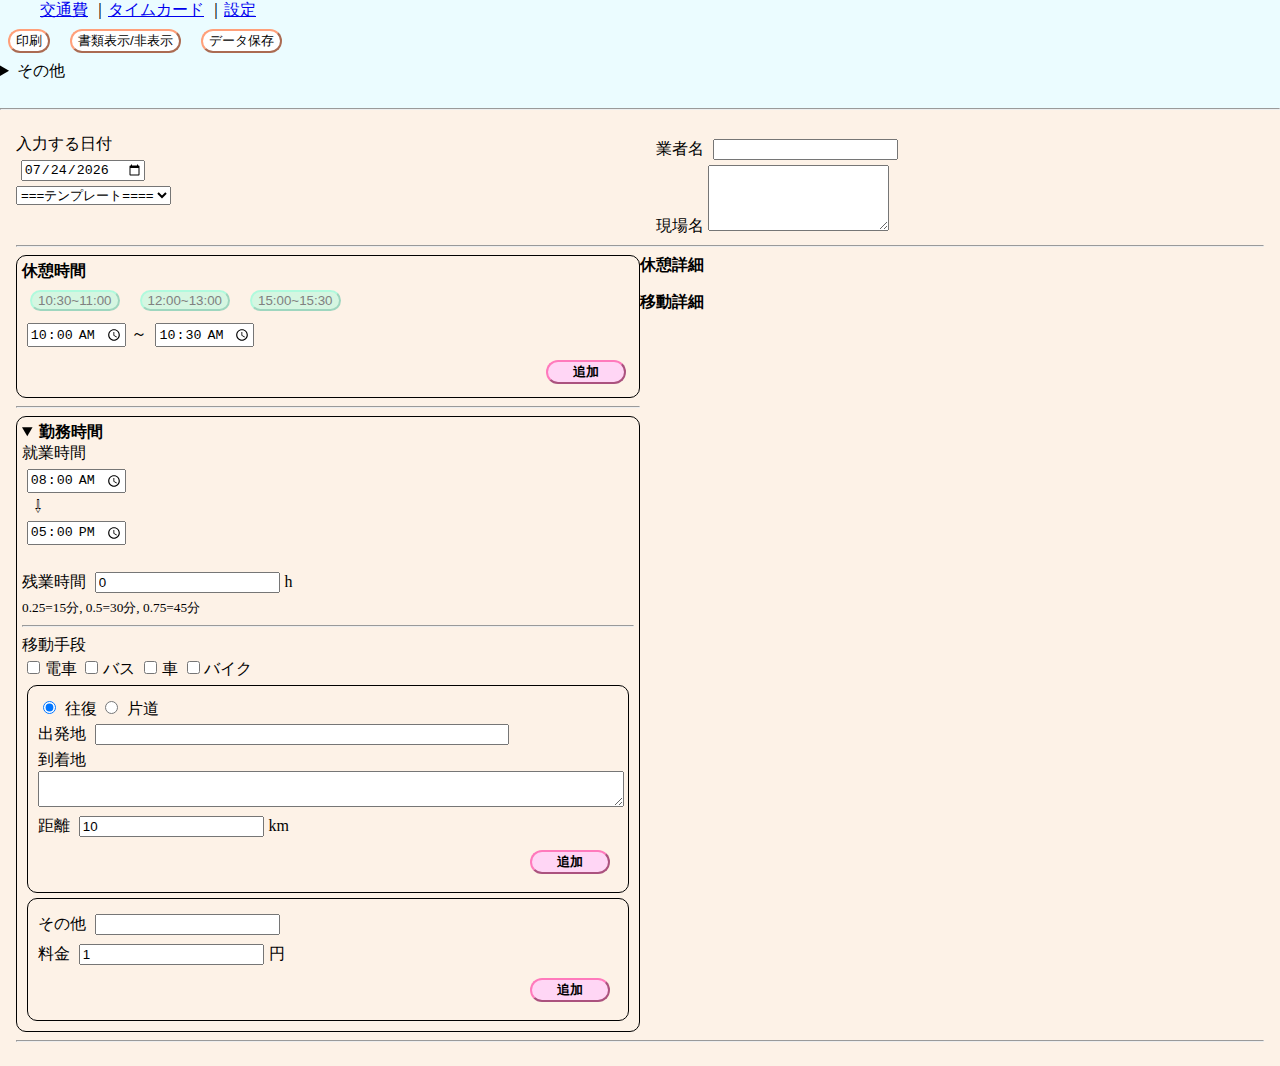
==== commit 81e1c77e: "レイアウト調整" ====
--- a/paper/invoice.html
+++ b/paper/invoice.html
@@ -62,230 +62,241 @@
         </div>
       </div>
       <hr />
-      <div class="border-rounded">
-        <b>休憩時間</b>
+      <div class="d-flex">
         <div>
-          <button
-            class="template-button"
-            onclick="setRestTimeInput('10:30','11:00')"
-          >
-            10:30~11:00
-          </button>
-          <button
-            class="template-button"
-            onclick="setRestTimeInput('12:00','13:00')"
-          >
-            12:00~13:00
-          </button>
-          <button
-            class="template-button"
-            onclick="setRestTimeInput('15:00','15:30')"
-          >
-            15:00~15:30
-          </button>
-        </div>
-        <div>
-          <input
-            type="time"
-            name="rest-start"
-            id="rest-start-input"
-            value="10:00"
-            step="900"
-          />～
-          <input
-            type="time"
-            name="rest-finish"
-            id="rest-finish-input"
-            value="10:30"
-            step="900"
-          />
-        </div>
-        <div class="text-right">
-          <button
-            id="add-rest-time-button"
-            class="add-button"
-            onclick="addRestTime()"
-          >
-            追加
-          </button>
-        </div>
-      </div>
-      <hr />
-      <div id="input-container" class="d-flex border-rounded">
-        <div>
-          <div id="for-timecard-wrapper">
-            <details open>
-              <summary><b>勤務時間</b></summary>
-              <div id="work-time-wrapper">
-                就業時間
-                <br />
-                <input
-                  type="time"
-                  name="start-time"
-                  id="start-time-input"
-                  value="08:00"
-                  step="900"
-                />
-                <br />
-                &nbsp;&nbsp; ⇩
-                <br />
-                <input
-                  type="time"
-                  name="finish-time"
-                  id="finish-time-input"
-                  value="17:00"
-                  step="900"
-                />
-              </div>
-              <br />
-              <div>
-                <label for="overtime-input">残業時間</label>
-                <input
-                  type="number"
-                  name="overtime-input"
-                  id="overtime-input"
-                  min="0"
-                  step="0.25"
-                  value="0"
-                />h
-                <br />
-                <small>0.25=15分, 0.5=30分, 0.75=45分</small>
-              </div>
-            </details>
+          <div class="border-rounded">
+            <b>休憩時間</b>
+            <div>
+              <button
+                class="template-button"
+                onclick="setRestTimeInput('10:30','11:00')"
+              >
+                10:30~11:00
+              </button>
+              <button
+                class="template-button"
+                onclick="setRestTimeInput('12:00','13:00')"
+              >
+                12:00~13:00
+              </button>
+              <button
+                class="template-button"
+                onclick="setRestTimeInput('15:00','15:30')"
+              >
+                15:00~15:30
+              </button>
+            </div>
+            <div>
+              <input
+                type="time"
+                name="rest-start"
+                id="rest-start-input"
+                value="10:00"
+                step="900"
+              />～
+              <input
+                type="time"
+                name="rest-finish"
+                id="rest-finish-input"
+                value="10:30"
+                step="900"
+              />
+            </div>
+            <div class="text-right">
+              <button
+                id="add-rest-time-button"
+                class="add-button"
+                onclick="addRestTime()"
+              >
+                追加
+              </button>
+            </div>
           </div>
           <hr />
-          <div id="way-wrapper">
-            <label for="way-radio">移動手段</label>
-            <br />
-
-            <!-- <label for="way-train">
-                <input
-                  type="checkbox"
-                  name="way-radio"
-                  value="-1"
-                  id="way-none"
-                  checked
-                />
-                なし
-              </label> -->
-            <label for="way-train">
-              <input
-                type="checkbox"
-                name="way-radio"
-                value="0"
-                id="way-train"
-              />電車
-            </label>
-            <label for="way-bus">
-              <input
-                type="checkbox"
-                name="way-radio"
-                value="1"
-                id="way-bus"
-              />バス
-            </label>
-            <label for="way-car">
-              <input
-                type="checkbox"
-                name="way-radio"
-                value="2"
-                id="way-car"
-              />車
-            </label>
-            <label for="way-bike">
-              <input
-                type="checkbox"
-                name="way-radio"
-                value="3"
-                id="way-bike"
-              />バイク
-            </label>
-          </div>
-
-          <div id="path-detail-wrapper">
+          <div id="input-container" class="border-rounded">
             <div>
-              <div>
-                <label for="roundtrip-radio">
+              <div id="for-timecard-wrapper">
+                <details open>
+                  <summary><b>勤務時間</b></summary>
+                  <div id="work-time-wrapper">
+                    就業時間
+                    <br />
+                    <input
+                      type="time"
+                      name="start-time"
+                      id="start-time-input"
+                      value="08:00"
+                      step="900"
+                    />
+                    <br />
+                    &nbsp;&nbsp; ⇩
+                    <br />
+                    <input
+                      type="time"
+                      name="finish-time"
+                      id="finish-time-input"
+                      value="17:00"
+                      step="900"
+                    />
+                  </div>
+                  <br />
+                  <div>
+                    <label for="overtime-input">残業時間</label>
+                    <input
+                      type="number"
+                      name="overtime-input"
+                      id="overtime-input"
+                      min="0"
+                      step="0.25"
+                      value="0"
+                    />h
+                    <br />
+                    <small>0.25=15分, 0.5=30分, 0.75=45分</small>
+                  </div>
+                </details>
+              </div>
+              <hr />
+              <div id="way-wrapper">
+                <label for="way-radio">移動手段</label>
+                <br />
+
+                <!-- <label for="way-train">
+                    <input
+                      type="checkbox"
+                      name="way-radio"
+                      value="-1"
+                      id="way-none"
+                      checked
+                    />
+                    なし
+                  </label> -->
+                <label for="way-train">
                   <input
-                    type="radio"
-                    name="roundtrip-rate-radio"
-                    id="roundtrip-radio"
+                    type="checkbox"
+                    name="way-radio"
+                    value="0"
+                    id="way-train"
+                  />電車
+                </label>
+                <label for="way-bus">
+                  <input
+                    type="checkbox"
+                    name="way-radio"
+                    value="1"
+                    id="way-bus"
+                  />バス
+                </label>
+                <label for="way-car">
+                  <input
+                    type="checkbox"
+                    name="way-radio"
                     value="2"
-                    checked
-                  />
-                  往復
+                    id="way-car"
+                  />車
                 </label>
-                <label for="oneway-radio">
+                <label for="way-bike">
                   <input
-                    type="radio"
-                    name="roundtrip-rate-radio"
-                    id="oneway-radio"
-                    value="1"
-                  />
-                  片道
+                    type="checkbox"
+                    name="way-radio"
+                    value="3"
+                    id="way-bike"
+                  />バイク
                 </label>
               </div>
-              <div id="car-detali-form-wrapper">
-                <label for="from-input"
-                  >出発地
-                  <input type="text" name="from-input" id="from-input" />
-                </label>
-                <br />
-                <label for="to-input">
-                  到着地
-                  <!-- <input type="text" name="to-input" id="to-input" /> -->
-                  <textarea name="to-input" id="to-input"></textarea>
-                </label>
-              </div>
-              <div>
-                <label for="distance-input">
-                  距離
-                  <input
-                    type="number"
-                    min="1"
-                    step="1"
-                    id="distance-input"
-                    value="10"
-                  /><span>km</span>
-                </label>
-              </div>
-              <div class="text-right">
-                <button id="add-detail-button" class="add-button">追加</button>
-              </div>
-            </div>
-            <div id="others-wrapper">
-              <label for="">
-                その他
-                <input type="text" name="others-input" id="others-input" />
-              </label>
-              <br />
-              <label for="others-fee">
-                料金
-                <input
-                  type="number"
-                  name="others-fee"
-                  id="others-fee-input"
-                  value="1"
-                  min="1"
-                />円
-              </label>
-              <div class="text-right">
-                <button id="add-others-button" class="add-button">追加</button>
+
+              <div id="path-detail-wrapper">
+                <div>
+                  <div>
+                    <label for="roundtrip-radio">
+                      <input
+                        type="radio"
+                        name="roundtrip-rate-radio"
+                        id="roundtrip-radio"
+                        value="2"
+                        checked
+                      />
+                      往復
+                    </label>
+                    <label for="oneway-radio">
+                      <input
+                        type="radio"
+                        name="roundtrip-rate-radio"
+                        id="oneway-radio"
+                        value="1"
+                      />
+                      片道
+                    </label>
+                  </div>
+                  <div id="car-detali-form-wrapper">
+                    <label for="from-input"
+                      >出発地
+                      <input type="text" name="from-input" id="from-input" />
+                    </label>
+                    <br />
+                    <label for="to-input">
+                      到着地
+                      <!-- <input type="text" name="to-input" id="to-input" /> -->
+                      <textarea name="to-input" id="to-input"></textarea>
+                    </label>
+                  </div>
+                  <div>
+                    <label for="distance-input">
+                      距離
+                      <input
+                        type="number"
+                        min="1"
+                        step="1"
+                        id="distance-input"
+                        value="10"
+                      /><span>km</span>
+                    </label>
+                  </div>
+                  <div class="text-right">
+                    <button id="add-detail-button" class="add-button">
+                      追加
+                    </button>
+                  </div>
+                </div>
+                <div id="others-wrapper">
+                  <label for="">
+                    その他
+                    <input type="text" name="others-input" id="others-input" />
+                  </label>
+                  <br />
+                  <label for="others-fee">
+                    料金
+                    <input
+                      type="number"
+                      name="others-fee"
+                      id="others-fee-input"
+                      value="1"
+                      min="1"
+                    />円
+                  </label>
+                  <div class="text-right">
+                    <button id="add-others-button" class="add-button">
+                      追加
+                    </button>
+                  </div>
+                </div>
               </div>
             </div>
           </div>
         </div>
-        <div id="work-content-wrapper">
-          <div id="rest-list">
-            <b>休憩詳細</b>
-            <ol></ol>
-          </div>
-          <div id="added-details">
-            <b>移動詳細</b>
-            <ol></ol>
+        <div>
+          <div id="work-content-wrapper">
+            <div id="rest-list">
+              <b>休憩詳細</b>
+              <ol></ol>
+            </div>
+            <div id="added-details">
+              <b>移動詳細</b>
+              <ol></ol>
+            </div>
           </div>
         </div>
       </div>
+
       <hr />
     </div>
     <section class="sheet" style="display: none">
--- a/css/invoice.css
+++ b/css/invoice.css
@@ -5,6 +5,9 @@
 }
 .d-flex {
   display: flex;
+}
+.d-flex > div {
+  width: 50%;
 }
 .m-r2 {
   margin-right: 2rem;
@@ -54,7 +57,6 @@
 }
 
 div#input-container > div {
-  width: 50%;
   min-height: 100px;
 }
 #input-container > div input[type='text'],
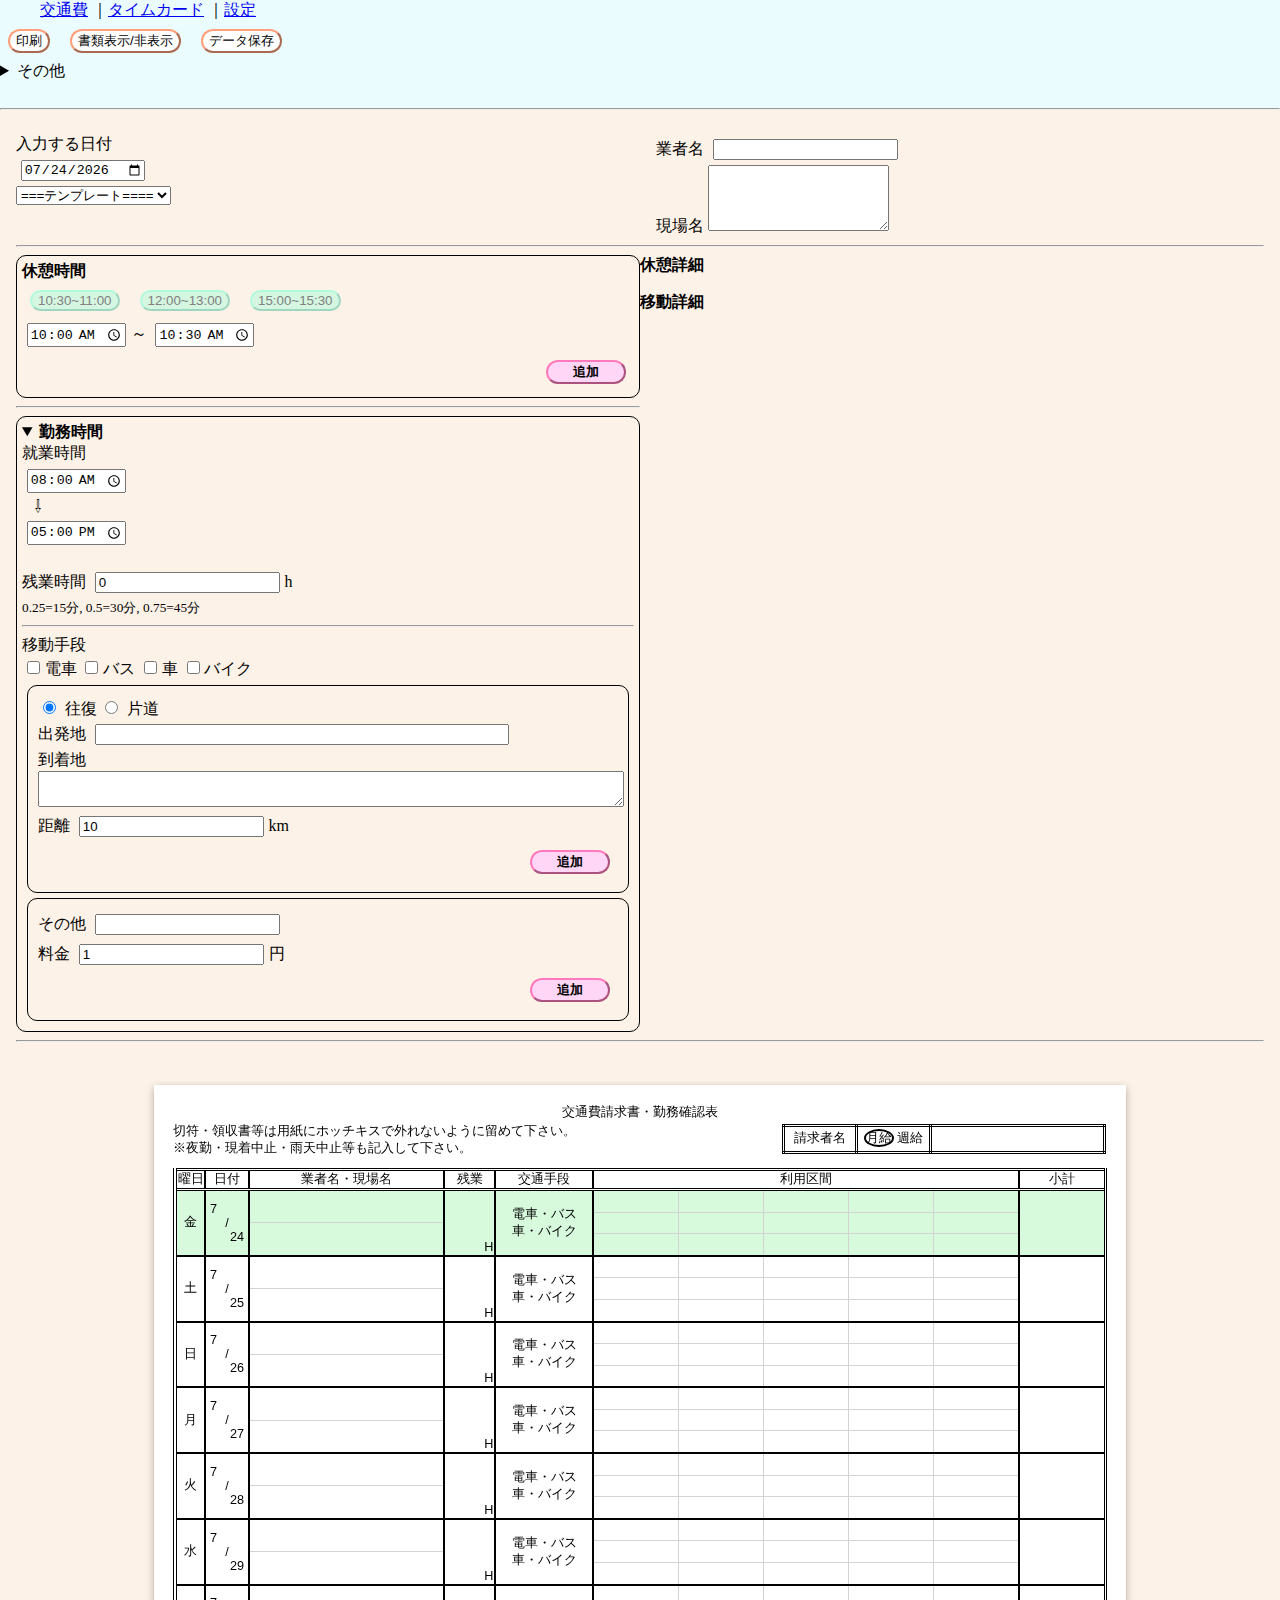
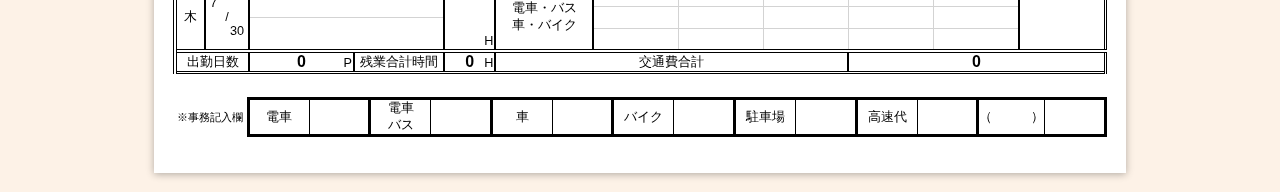
==== commit f30cdf7a: "[fix]フォントサイズ修正" ====
--- a/paper/invoice.html
+++ b/paper/invoice.html
@@ -299,7 +299,7 @@
 
       <hr />
     </div>
-    <section class="sheet" style="display: none">
+    <section class="sheet">
       <div id="row_1">交通費請求書・勤務確認表</div>
       <div id="row_2">
         <div class="col_1">
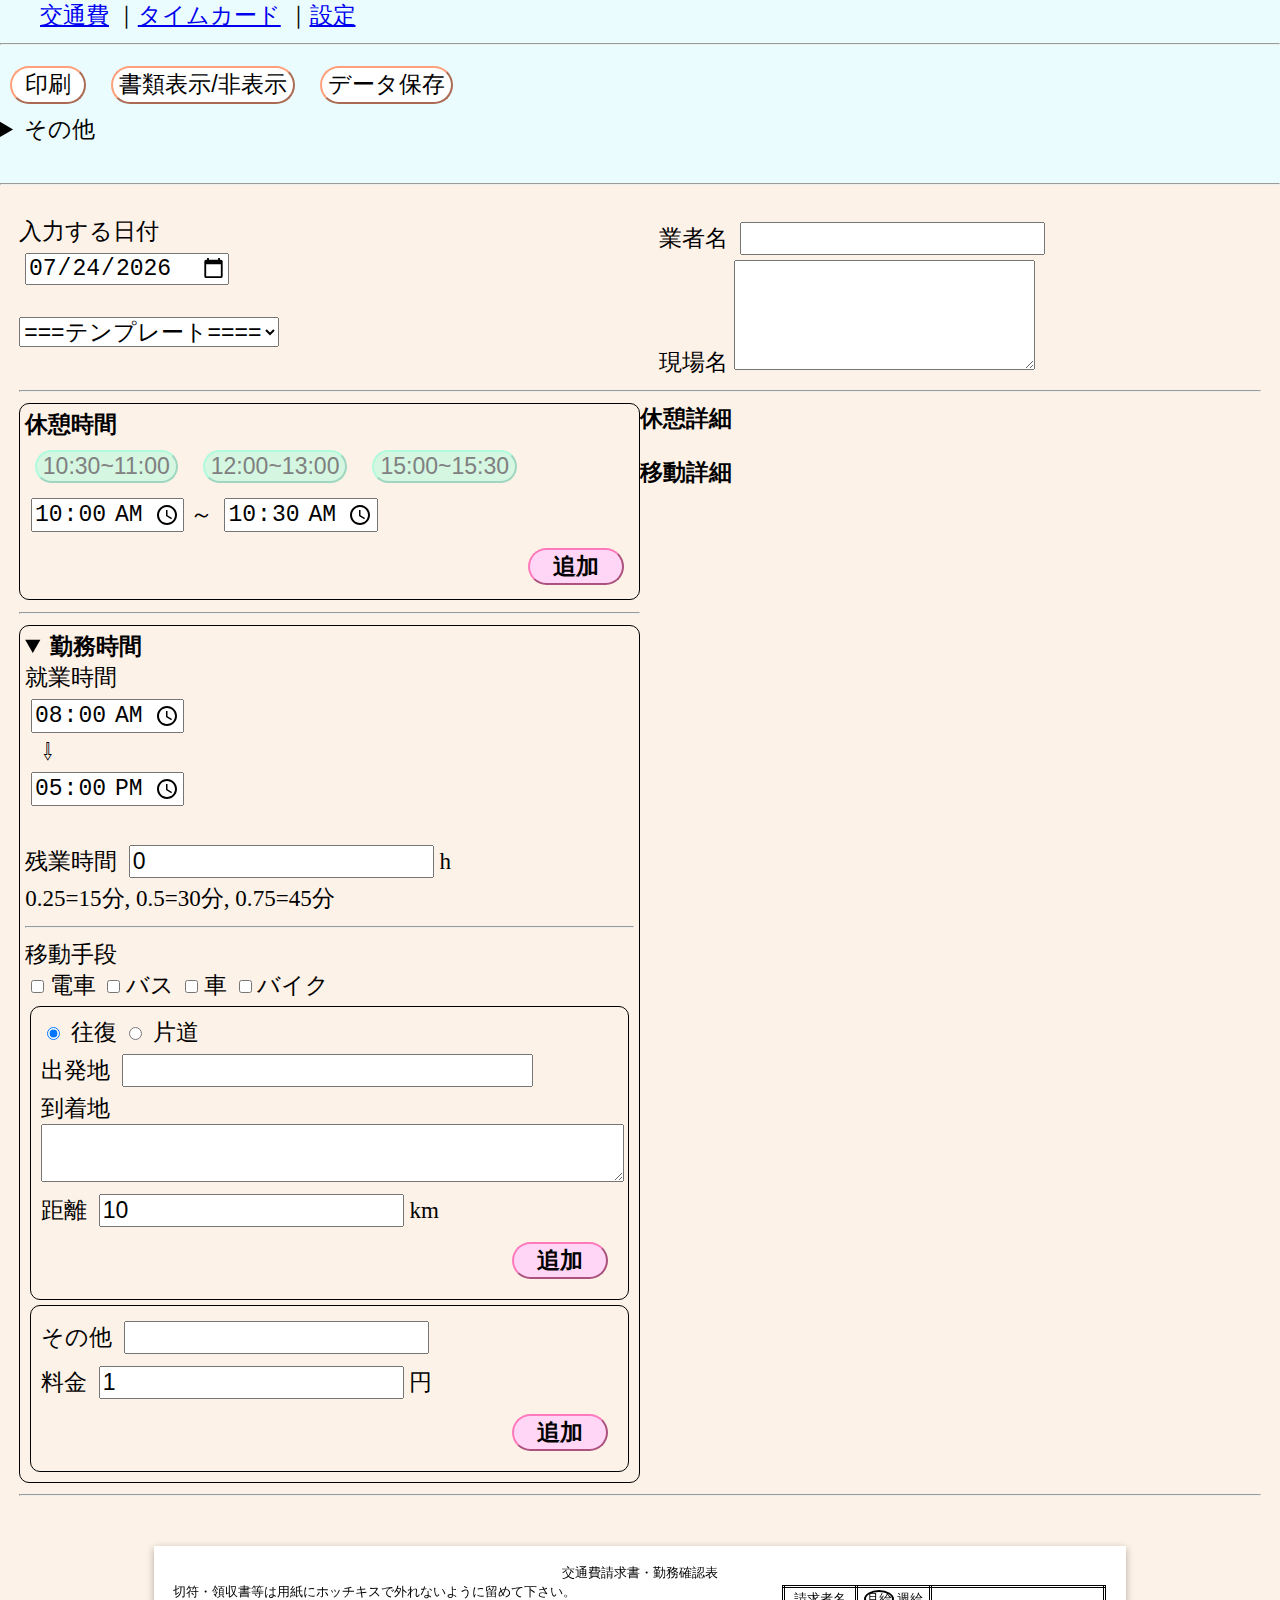
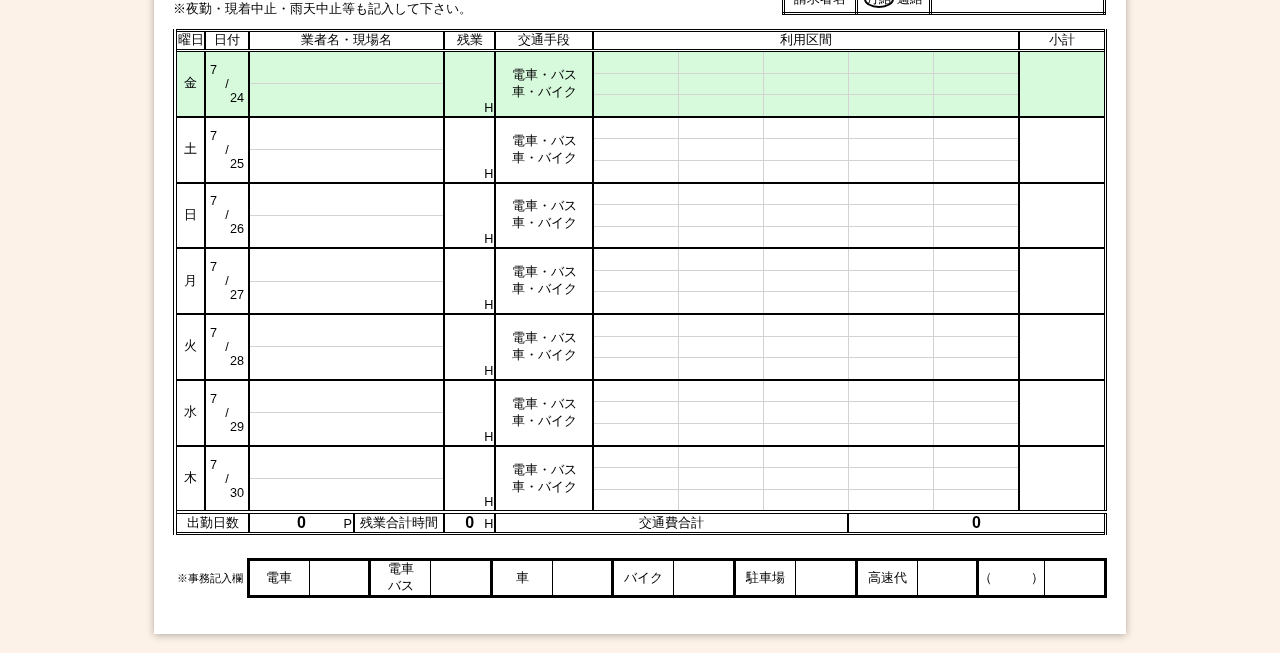
==== commit 9695c090: "サイズ調整" ====
--- a/paper/invoice.html
+++ b/paper/invoice.html
@@ -25,7 +25,8 @@
           <a href="../setting/index.html">設定</a>
         </li>
       </ul>
-      <div>
+      <hr />
+      <div id="menu-buttons">
         <button onclick="print()">印刷</button>
         <button onclick="toggleSheet()">書類表示/非表示</button>
         <button class="action-button" onclick="save()">データ保存</button>
@@ -47,6 +48,7 @@
           <label for="date-input"> 入力する日付 </label>
           <br />
           <input type="date" name="date-input" id="date-input" />
+          <br />
           <br />
           <select id="sele-template">
             <option value="">===テンプレート====</option>
--- a/css/paper-common.css
+++ b/css/paper-common.css
@@ -1,6 +1,16 @@
 /* 印刷時の用紙設定 */
 @page {
   margin: 0; /* ヘッダー・フッダーを無効化 */
+}
+@media screen {
+  html {
+    font-size: medium;
+  }
+}
+@media screen and (max-width: 770px) {
+  html {
+    font-size: 1.5rem;
+  }
 }
 
 /* 要素の初期化 */
--- a/css/invoice.css
+++ b/css/invoice.css
@@ -2,6 +2,18 @@
   .active {
     background-color: rgba(116, 238, 137, 0.291);
   }
+
+  #menu-buttons {
+    margin-top: 0.5rem;
+  }
+  #menu-buttons button {
+    height: 2rem;
+    min-width: 4rem;
+  }
+
+  :not(.sheet *) {
+    font-size: 1.2rem;
+  }
 }
 .d-flex {
   display: flex;
@@ -31,6 +43,9 @@
 header details {
   display: inline;
 }
+@media screen and (max-width: 770px) {
+}
+
 #container {
   padding: 1rem;
 }
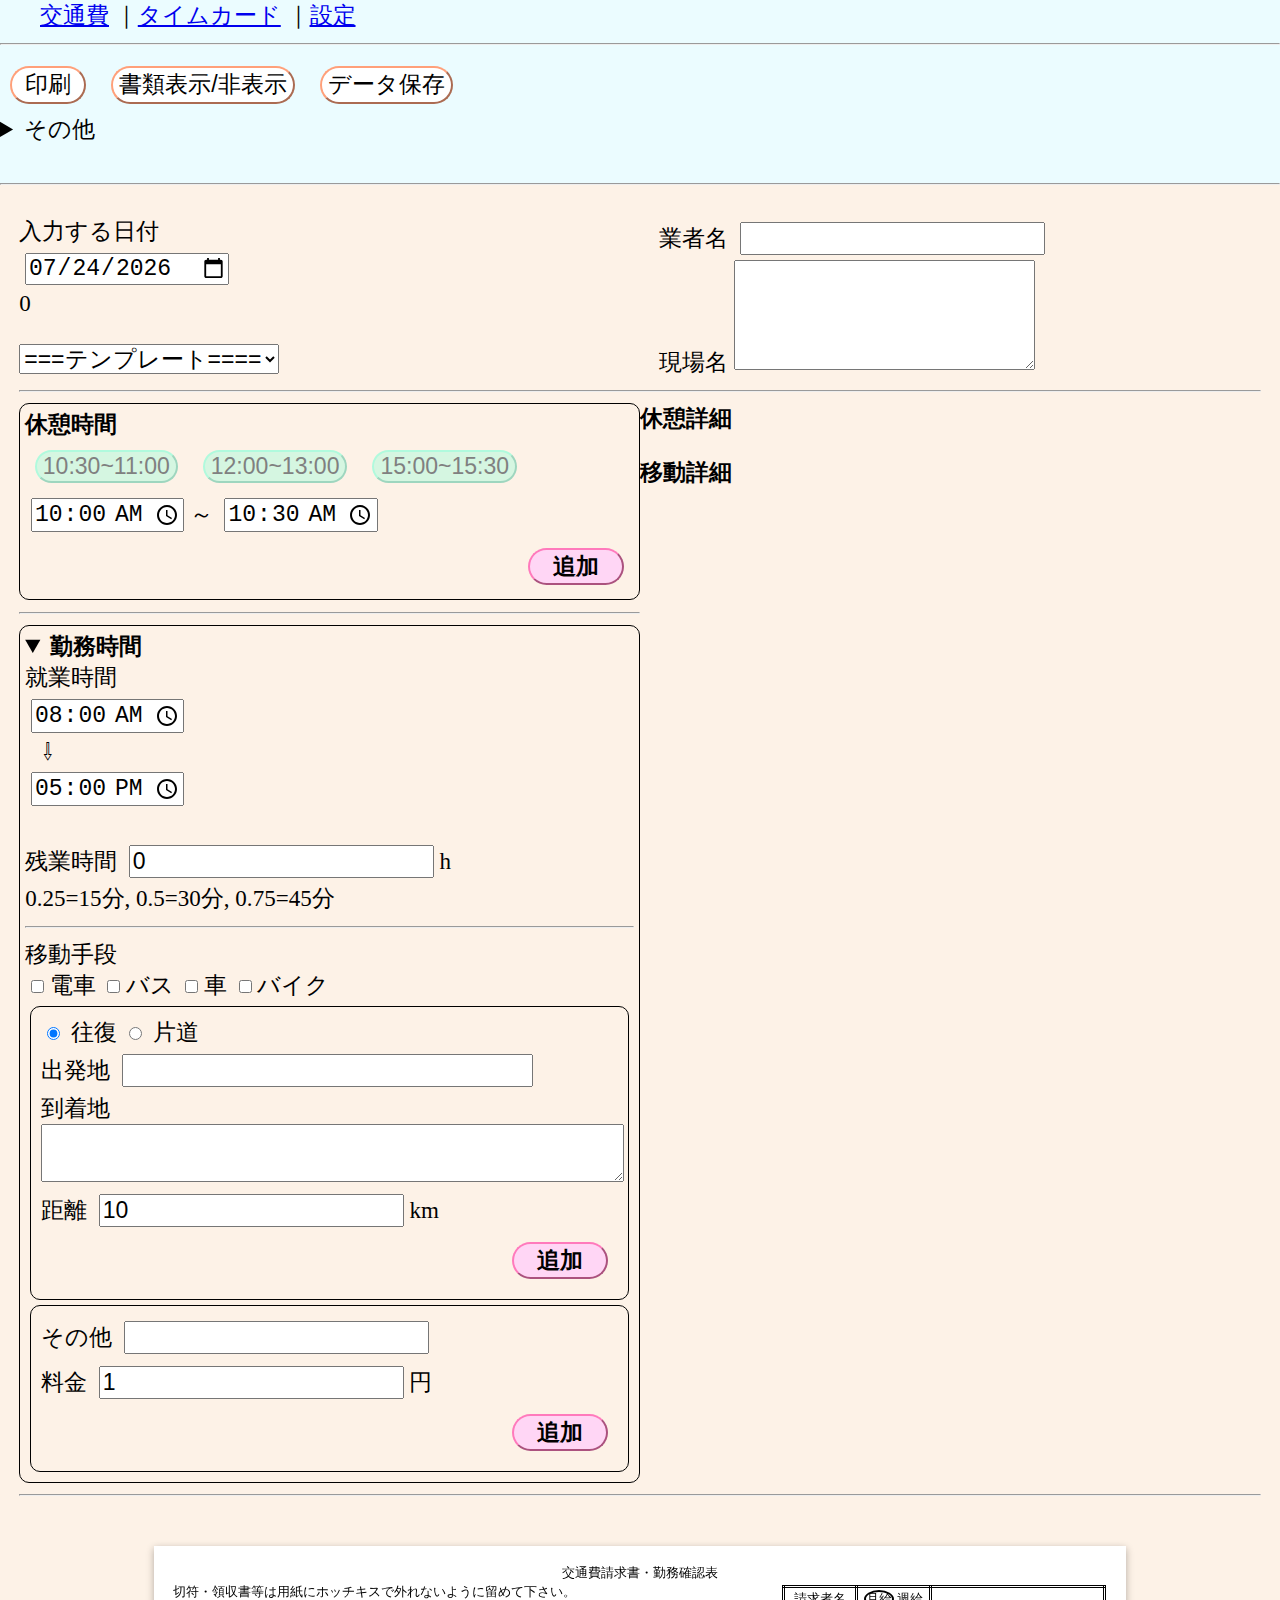
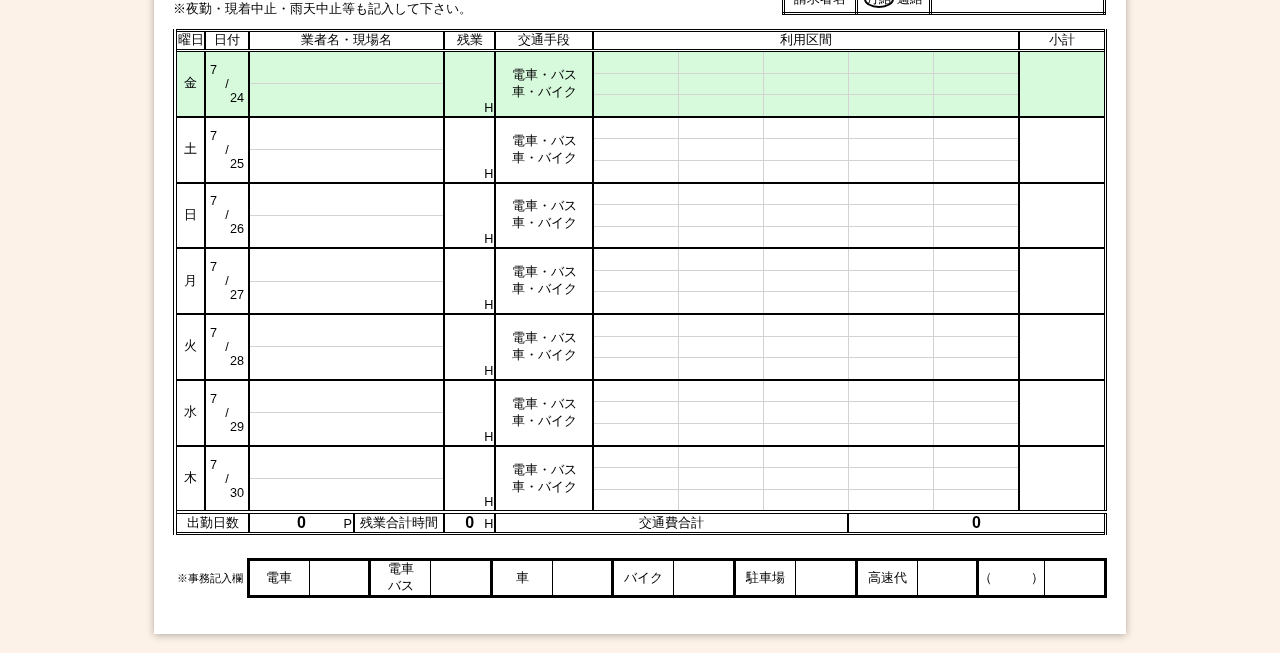
==== commit ee826b35: "当月請求金額表示" ====
--- a/paper/invoice.html
+++ b/paper/invoice.html
@@ -48,7 +48,7 @@
           <label for="date-input"> 入力する日付 </label>
           <br />
           <input type="date" name="date-input" id="date-input" />
-          <br />
+          <div id="thisMonthFee"></div>
           <br />
           <select id="sele-template">
             <option value="">===テンプレート====</option>
